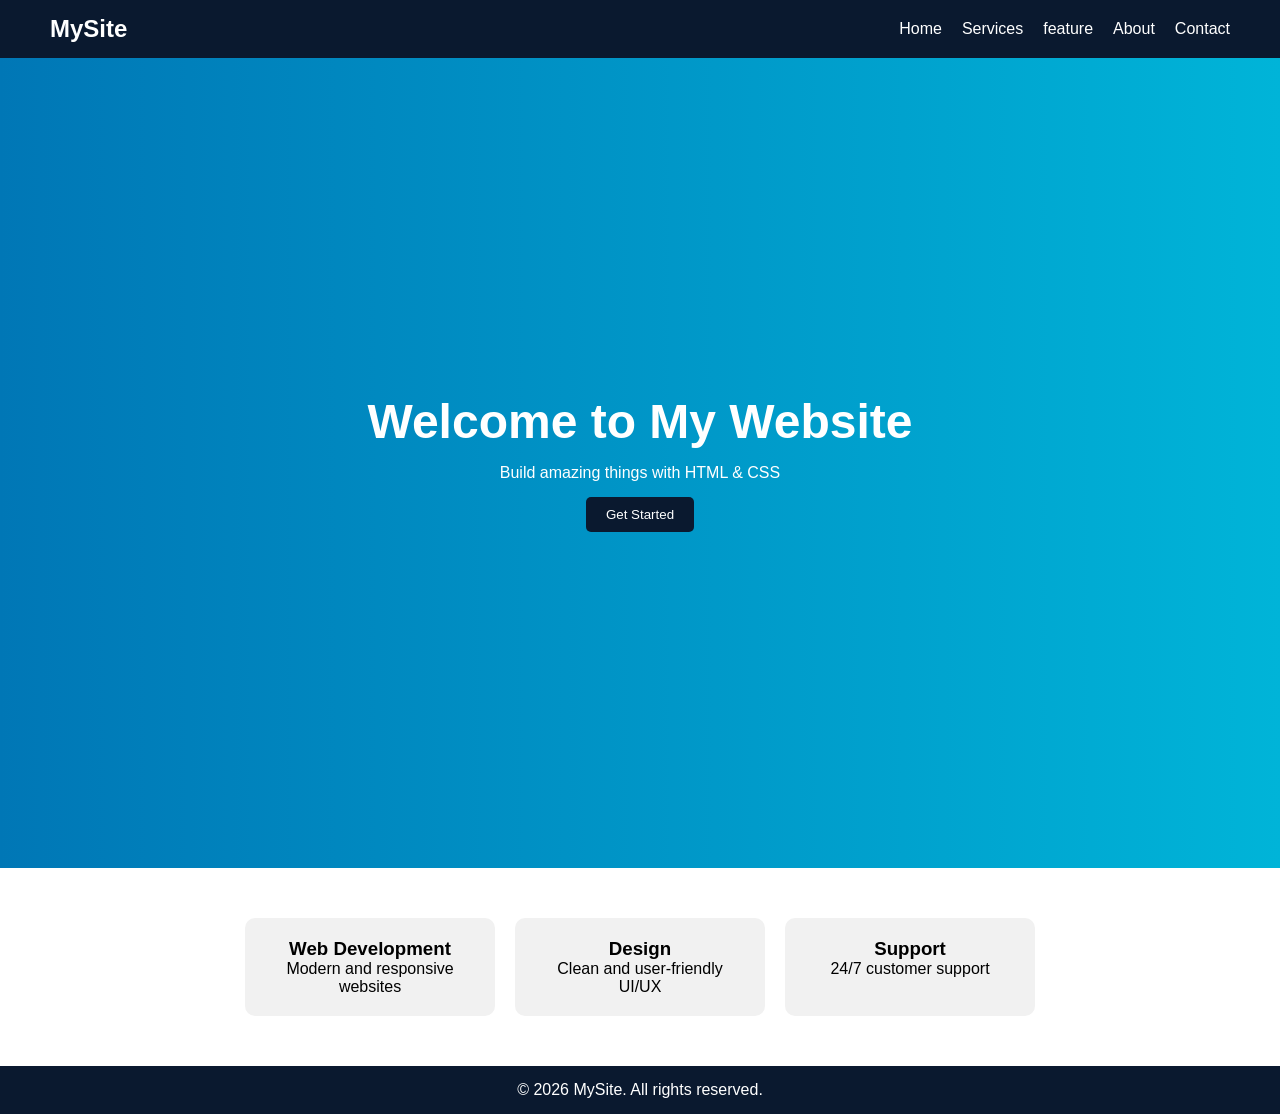
==== index.html @ 5dc960d2 "New feture button is added on navbar" ====
<!DOCTYPE html>
<html lang="en">
<head>
    <meta charset="UTF-8">
    <meta name="viewport" content="width=device-width, initial-scale=1.0">
    <title>My Website</title>
    <link rel="stylesheet" href="style.css">
</head>
<body>

    <!-- Navbar -->
    <header>
        <nav class="navbar">
            <h2 class="logo">MySite</h2>
            <ul class="nav-links">
                <li><a href="#">Home</a></li>
                <li><a href="./service.html">Services</a></li>
                <li><a href="#">feature</a></li>
                <li><a href="first.html">About</a></li>
                <li><a href="#">Contact</a></li>
            </ul>
        </nav>
    </header>

    <!-- Hero Section -->
    <section class="hero">
        <h1>Welcome to My Website</h1>
        <p>Build amazing things with HTML & CSS</p>
        <button>Get Started</button>
    </section>

    <!-- Services Section -->
    <section class="services">
        <div class="card">
            <h3>Web Development</h3>
            <p>Modern and responsive websites</p>
        </div>

        <div class="card">
            <h3>Design</h3>
            <p>Clean and user-friendly UI/UX</p>
        </div>

        <div class="card">
            <h3>Support</h3>
            <p>24/7 customer support</p>
        </div>
    </section>

    <!-- Footer -->
    <footer>
        <p>© 2026 MySite. All rights reserved.</p>
    </footer>

</body>
</html>
---- style.css ----
* {
    margin: 0;
    padding: 0;
    box-sizing: border-box;
    font-family: Arial, sans-serif;
}

/* Navbar */
.navbar {
    display: flex;
    justify-content: space-between;
    align-items: center;
    background: #0a192f;
    padding: 15px 50px;
    color: white;
}

.logo {
    font-size: 24px;
}

.nav-links {
    list-style: none;
    display: flex;
}

.nav-links li {
    margin-left: 20px;
}

.nav-links a {
    color: white;
    text-decoration: none;
    transition: 0.3s;
}

.nav-links a:hover {
    color: #64ffda;
}

/* Hero Section */
.hero {
    height: 90vh;
    background: linear-gradient(to right, #0077b6, #00b4d8);
    color: white;
    display: flex;
    flex-direction: column;
    justify-content: center;
    align-items: center;
    text-align: center;
}

.hero h1 {
    font-size: 48px;
}

.hero p {
    margin: 15px 0;
}

.hero button {
    padding: 10px 20px;
    border: none;
    background: #0a192f;
    color: white;
    cursor: pointer;
    border-radius: 5px;
}

.hero button:hover {
    background: #64ffda;
    color: black;
}

/* Services */
.services {
    display: flex;
    justify-content: center;
    padding: 50px;
    gap: 20px;
}

.card {
    background: #f1f1f1;
    padding: 20px;
    width: 250px;
    text-align: center;
    border-radius: 10px;
    transition: 0.3s;
}

.card:hover {
    transform: scale(1.05);
    background: #e0fbfc;
}

/* Footer */
footer {
    background: #0a192f;
    color: white;
    text-align: center;
    padding: 15px;
}
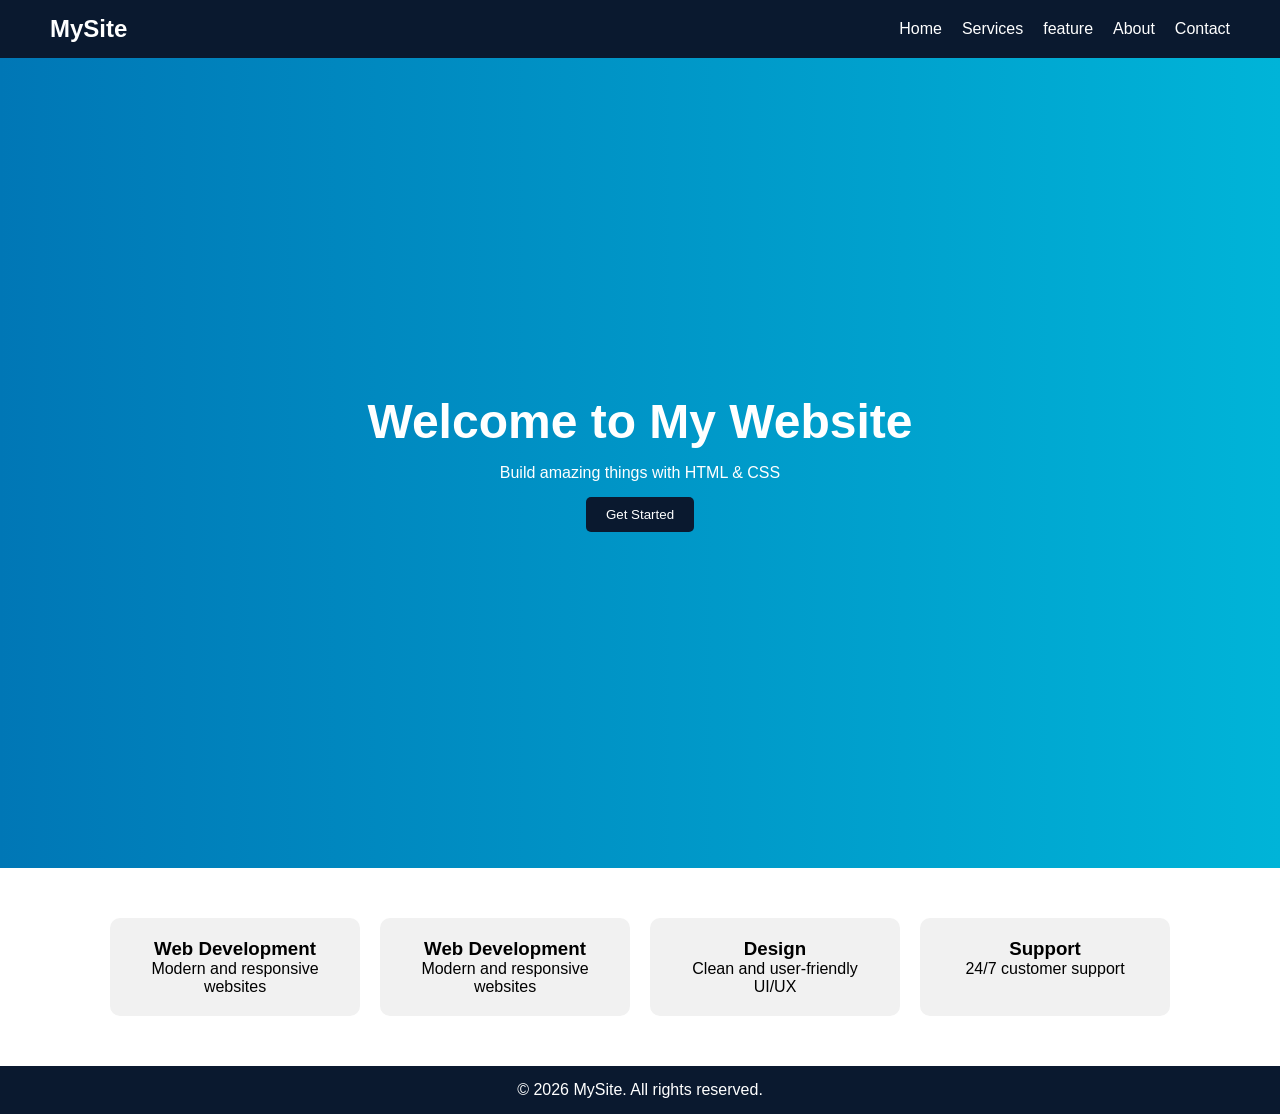
==== commit 08d3e793: "new cards is added in the about page" ====
--- a/index.html
+++ b/index.html
@@ -15,7 +15,7 @@
             <ul class="nav-links">
                 <li><a href="#">Home</a></li>
                 <li><a href="./service.html">Services</a></li>
-                <li><a href="#">feature</a></li>
+                <li><a href="./features.html">feature</a></li>
                 <li><a href="first.html">About</a></li>
                 <li><a href="#">Contact</a></li>
             </ul>
@@ -31,6 +31,11 @@
 
     <!-- Services Section -->
     <section class="services">
+        <div class="card">
+            <h3>Web Development</h3>
+            <p>Modern and responsive websites</p>
+        </div>
+
         <div class="card">
             <h3>Web Development</h3>
             <p>Modern and responsive websites</p>
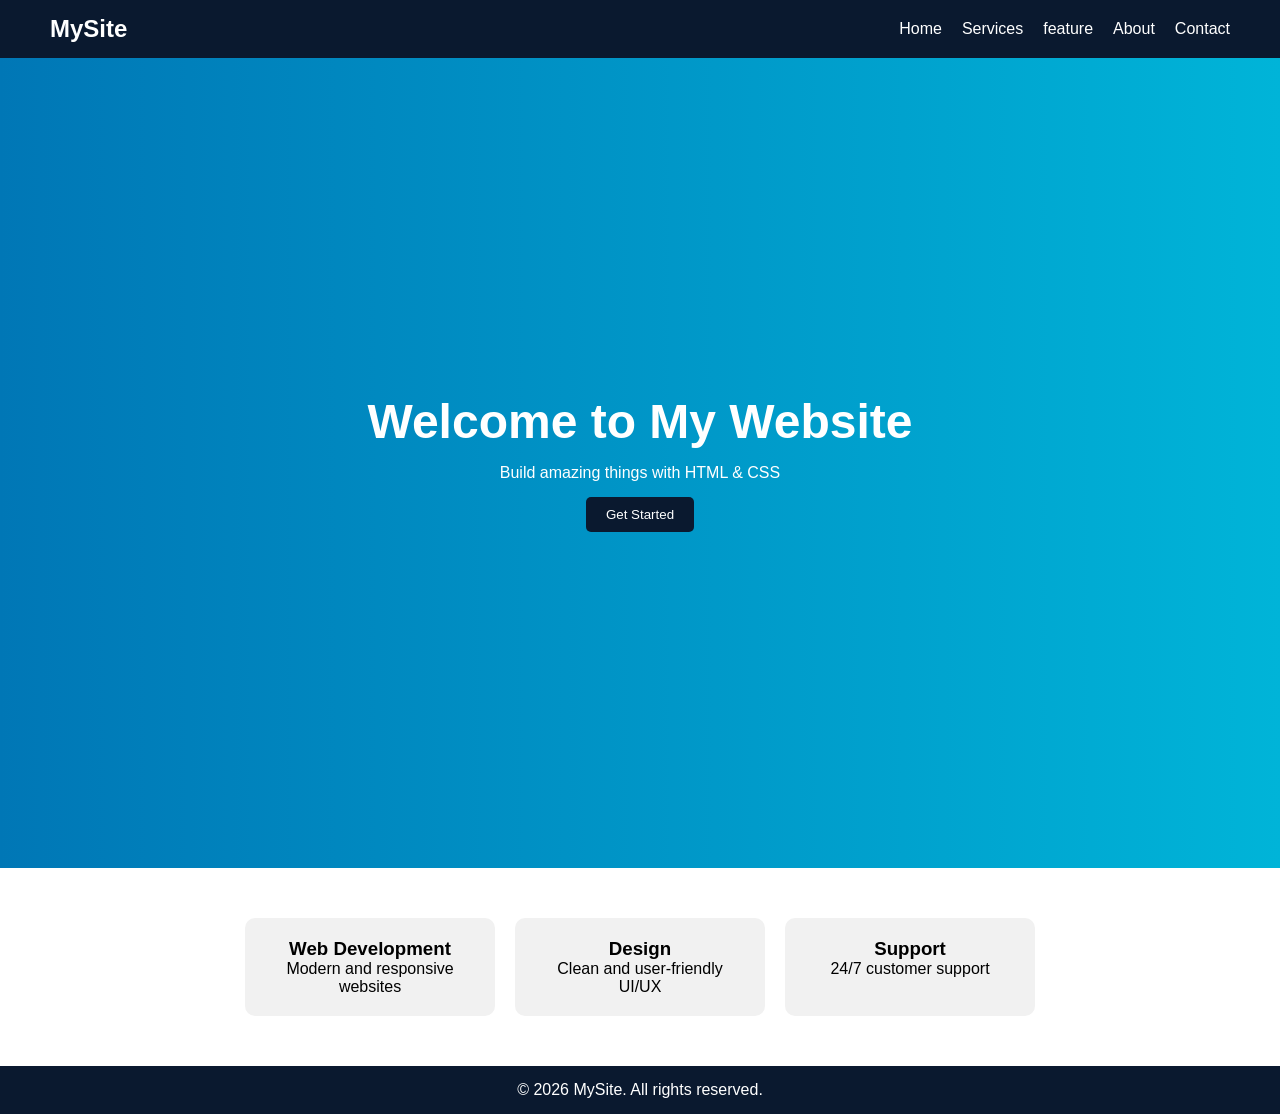
==== commit 0f57c755: "new feature" ====
--- a/index.html
+++ b/index.html
@@ -16,7 +16,7 @@
                 <li><a href="#">Home</a></li>
                 <li><a href="./service.html">Services</a></li>
                 <li><a href="./features.html">feature</a></li>
-                <li><a href="first.html">About</a></li>
+                <li><a href="#">About</a></li>
                 <li><a href="#">Contact</a></li>
             </ul>
         </nav>
@@ -36,10 +36,6 @@
             <p>Modern and responsive websites</p>
         </div>
 
-        <div class="card">
-            <h3>Web Development</h3>
-            <p>Modern and responsive websites</p>
-        </div>
 
         <div class="card">
             <h3>Design</h3>
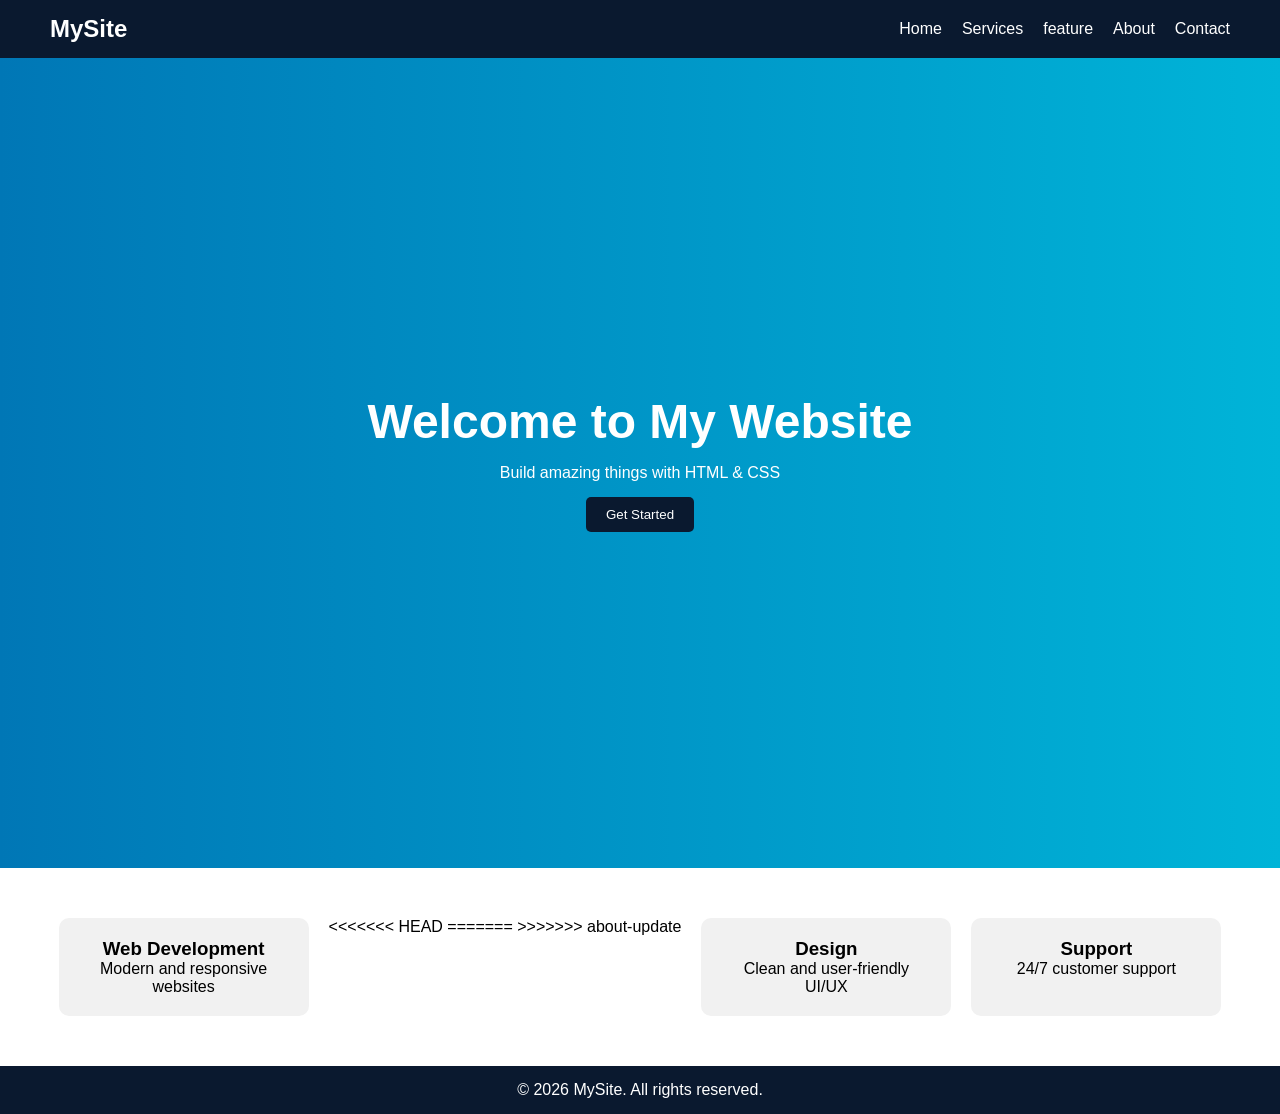
==== commit b5095396: "conflict resolve" ====
--- a/index.html
+++ b/index.html
@@ -16,7 +16,7 @@
                 <li><a href="#">Home</a></li>
                 <li><a href="./service.html">Services</a></li>
                 <li><a href="./features.html">feature</a></li>
-                <li><a href="#">About</a></li>
+                <li><a href="/first.html">About</a></li>
                 <li><a href="#">Contact</a></li>
             </ul>
         </nav>
@@ -36,7 +36,11 @@
             <p>Modern and responsive websites</p>
         </div>
 
+      
+<<<<<<< HEAD
 
+=======
+>>>>>>> about-update
         <div class="card">
             <h3>Design</h3>
             <p>Clean and user-friendly UI/UX</p>
